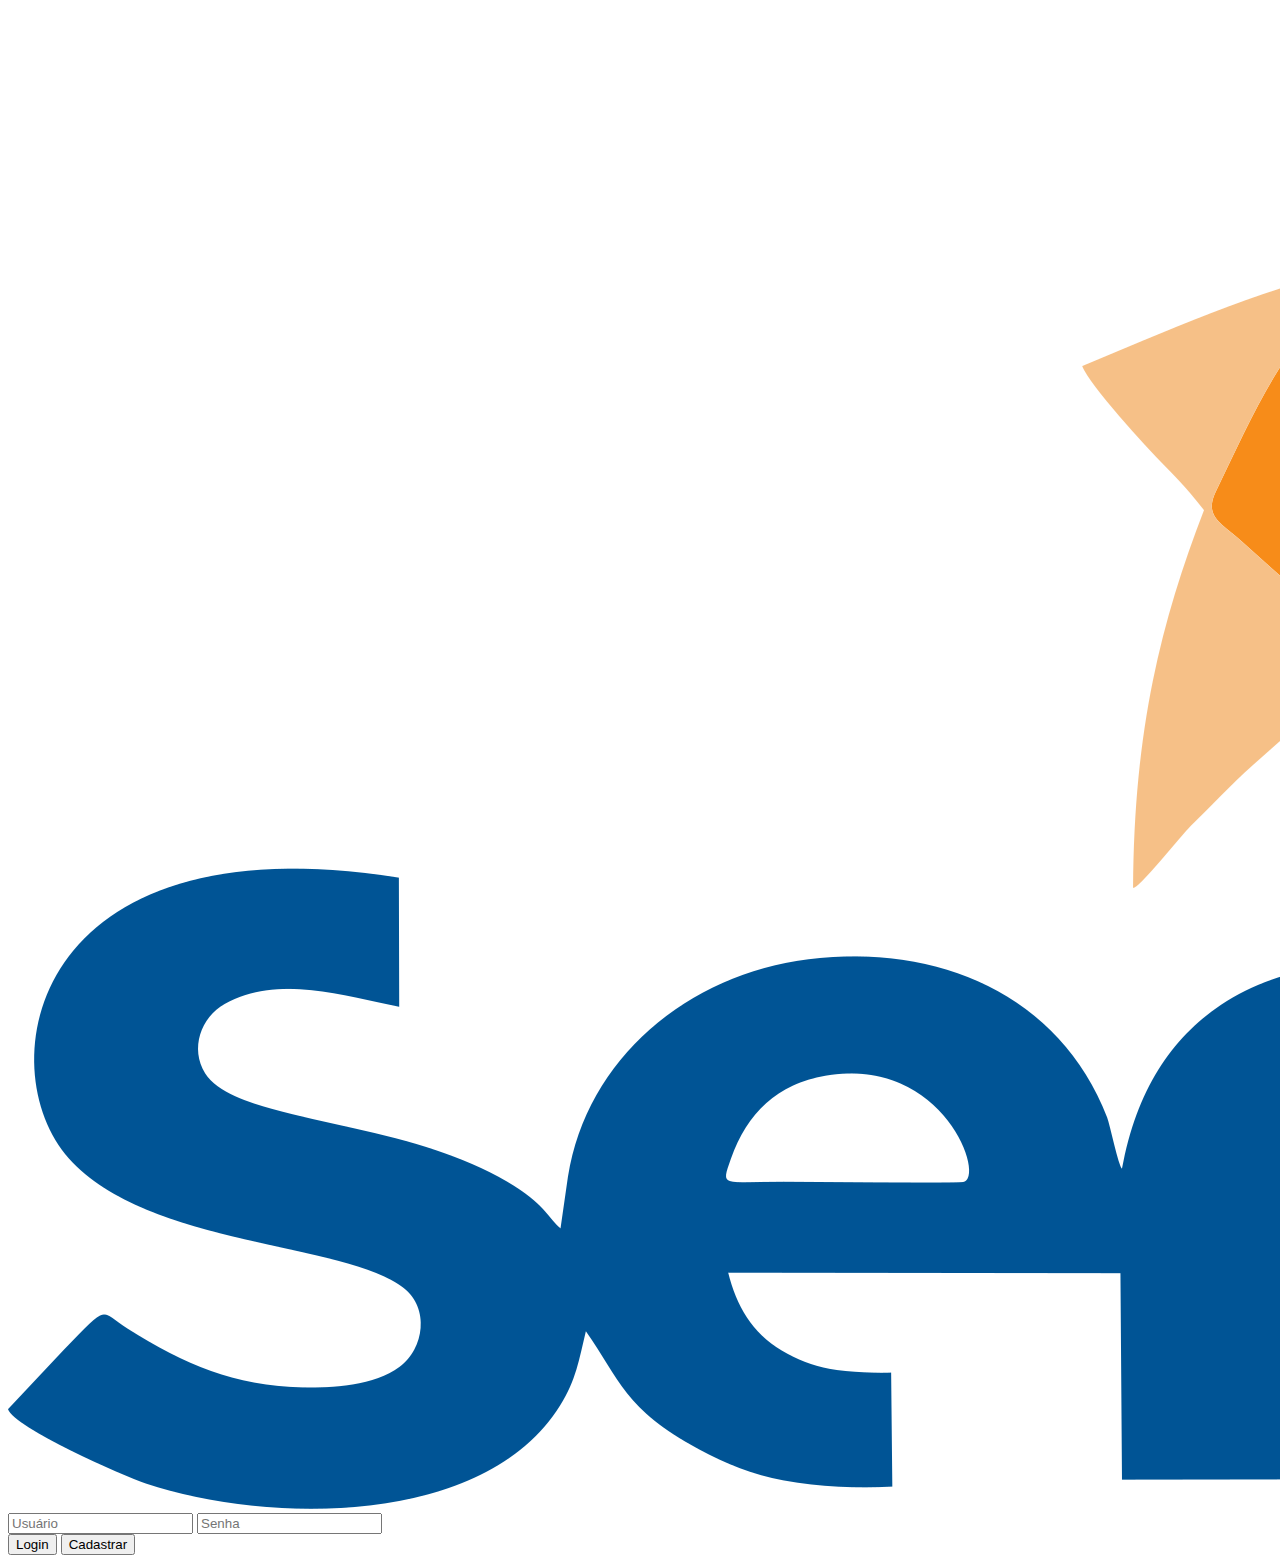
==== index.html @ 33624d61 "Create index.html" ====
<!DOCTYPE html>
<html lang="en">
<head>
    <meta charset="UTF-8">
    <meta name="viewport" content="width=device-width, initial-scale=1.0">
    <title>SENAC - Login</title>
    <link rel="stylesheet" href="style.css">
</head>
<body>

    <div class="mascara-bg"></div>
    
    <div class="container">
        <img class="logo" src="img/senac.png" alt="Logomarca do SENAC">

        <div class="inputs-box">
            <input type="text" placeholder="Usuário">
            <input type="password" placeholder="Senha">
        </div>

        <div class="buttons-box">
            <button class="btn-login" onclick="window.location.href='menu.html'">Login</button>
            <button class="btn-cadastro">Cadastrar</button>
        </div>
    </div>


</body>
</html>
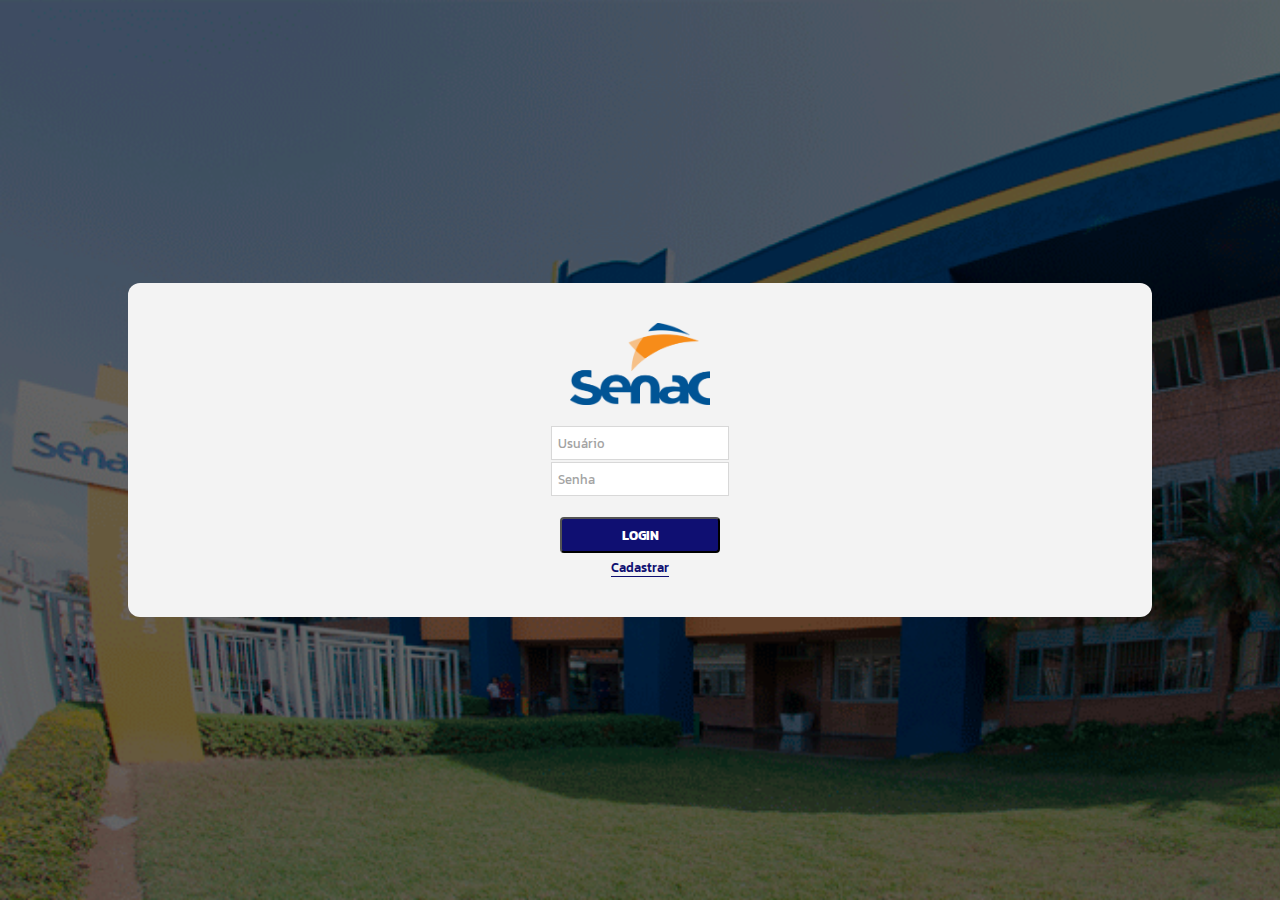
==== commit fc51e97b: "Update index.html" ====
--- a/index.html
+++ b/index.html
@@ -4,6 +4,7 @@
     <meta charset="UTF-8">
     <meta name="viewport" content="width=device-width, initial-scale=1.0">
     <title>SENAC - Login</title>
+    <link rel="shortcut icon" href="/img/senac.png" type="image/x-icon">
     <link rel="stylesheet" href="style.css">
 </head>
 <body>
--- a/style.css
+++ b/style.css
@@ -0,0 +1,99 @@
+@import url('https://fonts.googleapis.com/css2?family=Kanit:ital,wght@0,100;0,200;0,300;0,400;0,500;0,600;0,700;0,800;0,900;1,100;1,200;1,300;1,400;1,500;1,600;1,700;1,800;1,900&display=swap');
+*{
+    margin: 0;
+    padding: 0;
+    box-sizing: border-box;
+    font-family: 'Kanit', sans-serif;
+}
+
+img{
+    max-width: 100%;
+}
+
+body{
+    background-image: url('img/senacbg.gif');
+    background-repeat: no-repeat;
+    background-size: cover;
+    min-height: 100vh; /* view-height -> altura da tela */
+    display: flex;
+    flex-direction: column;
+    justify-content: center;
+    align-items: center;
+    box-shadow: inset 0 0 0 1000px rgba(0, 0, 0, 0.6);  /* USAR ESTE ou A MASCARA*/
+}
+
+.logo{
+    max-width: 140px;
+}
+
+.container{
+    background-color: rgb(243, 243, 243);
+    display: flex;
+    flex-direction: column;
+    align-items: center;
+    gap: 22px;
+    padding: 40px;
+    border-radius: 12px;
+    z-index: 99;
+    position: relative;
+    width: 80%;
+}
+
+.return{
+    position: absolute;
+    top: 40px;
+    left: 30px;
+}
+.inputs-box, .buttons-box{
+    display: flex;
+    flex-direction: column;
+    gap: 4px;
+}
+
+input{
+    background-color: white;
+    color: grey;
+    padding: 6px;
+    border: none;
+    outline: 1px solid rgb(216, 216, 216);
+}
+
+input::placeholder{
+    color: rgb(163, 163, 163);
+}
+
+.btn-login{
+    background-color: rgb(15, 15, 114);
+    color: white;
+    border-radius: 4px;
+    padding: 6px 12px;
+    width: 160px;
+    text-transform: uppercase;
+    font-weight: 700;
+    cursor: pointer;
+}
+
+.btn-login:hover{
+    background-color: rgb(31, 31, 147);
+}
+
+.btn-cadastro{
+    border: none;
+    background-color: transparent;
+    color: rgb(15, 15, 114);
+    text-decoration-line: underline;
+    text-underline-offset: 4px;
+    font-weight: 500;
+    cursor: pointer;
+}
+ul{
+    list-style-type: none;
+}
+
+/* USAR ESTA CLASSE NA DIV ou O BOX SHADOW q ESTÁ NO BODY */
+/* .mascara-bg{ 
+    background-color: rgba(10, 6, 49, 0.651);
+    width: 100%;
+    min-height: 100vh;
+    position: absolute;
+}  */